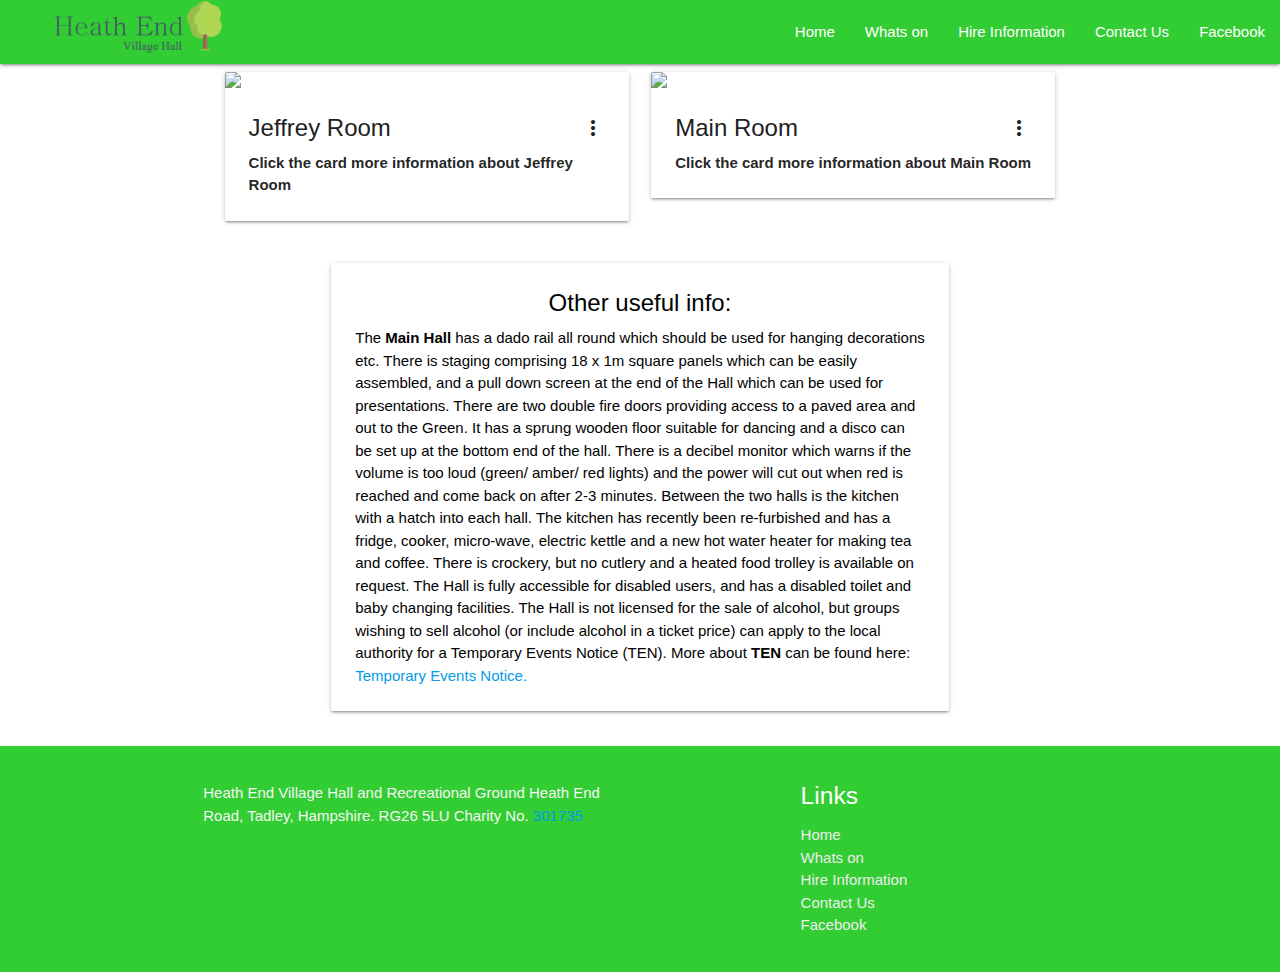
==== contact.html @ 065f5698 "Initial commit for heath end village hall" ====
<!DOCTYPE html>
  <html>
    <head>
      <!--Import Google Icon Font-->
      <link href="https://fonts.googleapis.com/icon?family=Material+Icons" rel="stylesheet">
      <!--Import materialize.css-->
      <link type="text/css" rel="stylesheet"
      href="https://cdnjs.cloudflare.com/ajax/libs/materialize/1.0.0/css/materialize.min.css"  media="screen,projection"/>

      <link href="materialise css/style.css" type="text/css" rel="stylesheet" media="screen,projection"/>
      <!--Let browser know website is optimized for mobile-->
      <meta name="viewport" content="width=device-width, initial-scale=1.0"/>


      <!--JQuery-->

      <script type="text/javascript" src="https://code.jquery.com/jquery-3.2.1.min.js"></script>



      <title>
          Heath End Town Hall
      </title>
    </head>
    <body>

      <header>
      <div class="nav-wrapper">
        <nav class="nav-class">
        <image src="assets/heathendlogo.png"/ class="img" >
        <ul id="nav-mobile" class="right">
          <li><a href="home.html">Home</a></li>
          <li><a href="whatson.html">Whats on</a></li>
          <li><a href="contact.html">Hire Information</a></li>
          <li><a href="contactus.html">Contact Us</a></li>
          <li><a href="facebook.html">Facebook</a></li>
        </ul>
      </div>
    </nav>
  </header>


<script>
$(document).ready(function () {
    // Plugin initialization
    $('.slider').slider();


    $('.carousel').carousel();


})
</script>

    <main>
      <div class="row">
        <div class="col s4 offset-s2">
      <link href="https://fonts.googleapis.com/icon?family=Material+Icons"
          rel="stylesheet">
            <div class="card-reveal">
            <div class="card">
              <div class="card-image center waves-effect waves-block waves-light">
                <img class="activator" src="http://www.heathendvillagehall.co.uk/communities/4/004/013/541/484/images/4631789627.jpg">
        </div>
        <div class="card-content">
          <span class="card-title activator grey-text text-darken-4"><b>Jeffrey Room</b><i class="material-icons right">more_vert</i></span>
          <p><b>Click the card more information about Jeffrey Room</b></p>
        </div>
        <div class="card-reveal">
          <span class="card-title grey-text text-darken-4"><i class="material-icons right">close</i></span>
          <p><bold>Capacity: Up to 50 seated.
                    Good for committee meetings and small groups.
                    Layout: Furnished with tables and chairs. It can seat up to 50 people.
          </bold></p>

          <p> <bold>
            Monday to Thursday: 9am-6pm @ £5.00 per hour
                                6pm-12am @ £7.00 per hour
                  </bold> </p>
                  <p> <bold>
                              Friday: 9am-6pm @ £5.00 per hour
                                      6pm-12am @ £20 per hour*
                  </p> </bold>
                  <p> <bold>
                            Saturday: 9am-6pm @ £7 per hour
                                      6pm-12am @ £25 per hour*
                  </p> </bold>

                  <p> <bold>
                  Sunday: 9am-10:30pm @ £7 per hour </bold>
                  </p>
        </div>
      </div>
    </div>
  </div>

  <div class="col s4 ;">
<link href="https://fonts.googleapis.com/icon?family=Material+Icons"
    rel="stylesheet">
      <div class="card-reveal">
      <div class="card">
        <div class="card-image center waves-effect waves-block waves-light">
          <img class="activator" src="http://www.heathendvillagehall.co.uk/communities/4/004/013/541/484/images/4631789626.jpg">
  </div>
  <div class="card-content">
    <span class="card-title activator grey-text text-darken-4"><b>Main Room</b><i class="material-icons right">more_vert</i></span>
    <p><b>Click the card more information about Main Room</b></p>
  </div>
  <div class="card-reveal">
    <span class="card-title grey-text text-darken-4"><i class="material-icons right">close</i></span>
    <p><bold>Capacity: Up to 150 adults and 30 children seated
              Good for: larger events, dance and disco
              Layout: 150 chairs and 20 trestle tables (approx 1.8m x 0.75m, each seating a maximum of 8 people) and 30 small chairs and 8 small tables that can be used for children’s parties.
    </bold></p>

    <p> <bold>
      Monday to Thursday: 9am-6pm @ £6 per hour
                          6pm-12am @ £9 per hour
            </bold> </p>
            <p> <bold>
                        Friday: 9am-6pm @ £6 per hour
                                6pm-12am @ £20 per hour*
            </p> </bold>
            <p> <bold>
                      Saturday: 9am-6pm @ £11 per hour
                                6pm-12am @ £25 per hour*
            </p> </bold>

            <p> <bold>
            Sunday: 9am-10:30pm @ £11 per hour </bold>
            </p>
  </div>
</div>
</div>
</div>
</div>

<div class="row">
 <div class="col s6 offset-s3">
   <div class="card white lighten-1">
     <div class="card-content black-text">
       <span class="card-title center"><b>Other useful info:</b></span>
       The <b> Main Hall </b> has a dado rail all round which should be used for hanging decorations etc. There is staging comprising 18 x 1m square panels which can be easily assembled, and a pull down screen at the end of the Hall which can be used for presentations.
       There are two double fire doors providing access to a paved area and out to the Green. It has a sprung wooden floor suitable for dancing and a disco can be set up at the bottom end of the hall. There is a decibel monitor which warns if the volume is too loud (green/ amber/ red lights) and the power will cut out when red is reached and come back on after 2-3 minutes.
       Between the two halls is the kitchen with a hatch into each hall. The kitchen has recently been re-furbished and has a fridge, cooker, micro-wave, electric kettle and a new hot water heater for making tea and coffee. There is crockery, but no cutlery and a heated food trolley is available on request.
       The Hall is fully accessible for disabled users, and has a disabled toilet and baby changing facilities.
       The Hall is not licensed for the sale of alcohol, but groups wishing to sell alcohol (or include alcohol in a ticket price) can apply to the local authority for a Temporary Events Notice (TEN).
       More about <b> TEN </b> can be found here: <a href="https://www.gov.uk/temporary-events-notice">Temporary Events Notice.</a> </p>

     </div>
   </div>
 </div>
</div>

    </main>


    <footer class="page-footer">
           <div class="container">
             <div class="row">
               <div class="col l6 s12">
                 <h5 class="white-text"></h5>
                 <p class="grey-text text-lighten-4">Heath End Village Hall and Recreational Ground Heath End Road,
                 Tadley, Hampshire. RG26 5LU
                 Charity No. <a href="http://beta.charitycommission.gov.uk/charity-details/?subid=0&regid=301735"> 301735 </a></p>
               </div>
               <div class="col l4 offset-l2 s12">
                 <h5 class="white-text">Links</h5>
                 <ul>
                   <li><a class="grey-text text-lighten-3" href="home.html">Home</a></li>
                   <li><a class="grey-text text-lighten-3" href="#!">Whats on</a></li>
                   <li><a class="grey-text text-lighten-3" href="contact.html">Hire Information</a></li>
                   <li><a class="grey-text text-lighten-3" href="contactus.html">Contact Us</a></li>
                   <li><a class="grey-text text-lighten-3" href="#!">Facebook</a></li>
                 </ul>
               </div>
             </div>
           </div>
             </div>
           </div>




         </footer>

      <!--JavaScript at end of body for optimized loading-->
      <script type="text/javascript" src="https://cdnjs.cloudflare.com/ajax/libs/materialize/1.0.0/js/materialize.min.js"></script>
    </body>
  </html>
---- materialise css/style.css ----
body {
    display: flex;
    min-height: 100vh;
    flex-direction: column;
  }

  main {
    flex: 1 0 auto;
  }

  .page-footer{
    background-color: limegreen
  }


  .nav-class{
    background-color: limegreen
  }

  .nav-wrapper .img{
    height: 65px;
  }

  .img{
      height: 700px;
  }

  .card-image {
    height: 100px
    width:100px
  }

  .card-reveal{
  padding: 15px 25px
  width: 600px;
}
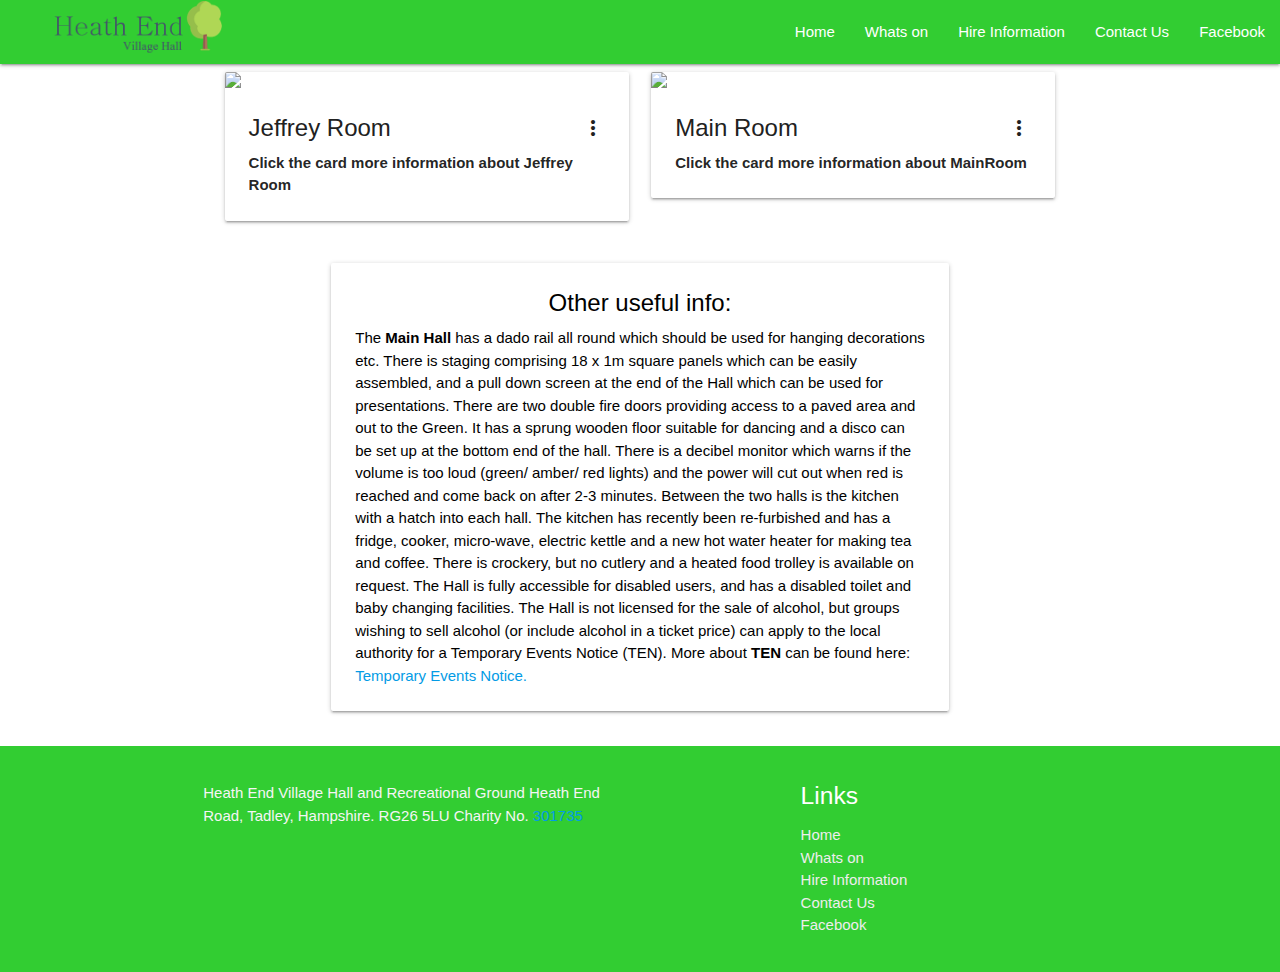
==== commit 6a54ddfd: "Footer changed to contain more content - still some work required" ====
--- a/contact.html
+++ b/contact.html
@@ -104,7 +104,7 @@
   </div>
   <div class="card-content">
     <span class="card-title activator grey-text text-darken-4"><b>Main Room</b><i class="material-icons right">more_vert</i></span>
-    <p><b>Click the card more information about Main Room</b></p>
+    <p><b>Click the card more information about MainRoom</b></p>
   </div>
   <div class="card-reveal">
     <span class="card-title grey-text text-darken-4"><i class="material-icons right">close</i></span>
--- a/materialise css/style.css
+++ b/materialise css/style.css
@@ -35,3 +35,176 @@
   padding: 15px 25px
   width: 600px;
 }
+
+.footer-distributed{
+	background-color: limegreen;
+	box-shadow: 0 1px 1px 0 rgba(0, 0, 0, 0.12);
+	box-sizing: border-box;
+	width: 100%;
+	text-align: left;
+	font: bold 16px sans-serif;
+
+	padding: 55px 50px;
+	margin-top: 80px;
+}
+
+.footer-distributed .footer-left,
+.footer-distributed .footer-center,
+.footer-distributed .footer-right{
+	display: inline-block;
+	vertical-align: top;
+}
+
+/* Footer left */
+
+.footer-distributed .footer-left{
+	width: 40%;
+}
+
+/* The company logo */
+
+.footer-distributed h3{
+	color: white;
+	font: normal 36px 'Cookie', cursive;
+	margin: 0;
+}
+
+.footer-distributed h3 span{
+	color:  limegreen;
+}
+
+/* Footer links */
+
+.footer-distributed .footer-links{
+	color:  white;
+	margin: 20px 0 12px;
+	padding: 0;
+}
+
+.footer-distributed .footer-links a{
+	display:inline-block;
+	line-height: 1.8;
+	text-decoration: none;
+	color:  inherit;
+}
+
+.footer-distributed .footer-company-name{
+	color:  white;
+	font-size: 14px;
+	font-weight: normal;
+	margin: 0;
+}
+
+/* Footer Center */
+
+.footer-distributed .footer-center{
+	width: 35%;
+}
+
+.footer-distributed .footer-center i{
+	background-color:  white;
+	color: limegreen;
+	font-size: 25px;
+	width: 38px;
+	height: 38px;
+	border-radius: 50%;
+	text-align: center;
+	line-height: 42px;
+	margin: 10px 15px;
+	vertical-align: middle;
+}
+
+.footer-distributed .footer-center i.fa-envelope{
+	font-size: 17px;
+	line-height: 38px;
+}
+
+.footer-distributed .footer-center p{
+	display: inline-block;
+	color: white;
+	vertical-align: middle;
+	margin:0;
+}
+
+.footer-distributed .footer-center p span{
+	display:block;
+	font-weight: normal;
+	font-size:14px;
+	line-height:2;
+}
+
+.footer-distributed .footer-center p a{
+	color:  white;
+	text-decoration: none;;
+}
+
+
+/* Footer Right */
+
+.footer-distributed .footer-right{
+	width: 20%;
+}
+
+.footer-distributed .footer-company-about{
+	line-height: 20px;
+	color:  white;
+	font-size: 13px;
+	font-weight: normal;
+	margin: 0;
+}
+
+.footer-distributed .footer-company-about span{
+	display: block;
+	color:  white;
+	font-size: 14px;
+	font-weight: bold;
+	margin-bottom: 20px;
+}
+
+.footer-distributed .footer-icons{
+	margin-top: 25px;
+}
+
+.footer-distributed .footer-icons a{
+	display: inline-block;
+	width: 35px;
+	height: 35px;
+	cursor: pointer;
+	background-color:  white;
+	border-radius: 2px;
+
+	font-size: 20px;
+	color: limegreen;
+	text-align: center;
+	line-height: 35px;
+
+	margin-right: 3px;
+	margin-bottom: 5px;
+}
+
+
+
+@media (max-width: 880px) {
+
+	.footer-distributed{
+		font: bold 14px sans-serif;
+	}
+
+	.footer-distributed .footer-left,
+	.footer-distributed .footer-center,
+	.footer-distributed .footer-right{
+		display: block;
+		width: 100%;
+		margin-bottom: 40px;
+		text-align: center;
+	}
+
+	.footer-distributed .footer-center i{
+		margin-left: 0;
+	}
+
+}
+
+.footer-img{
+    height: 75px;
+}
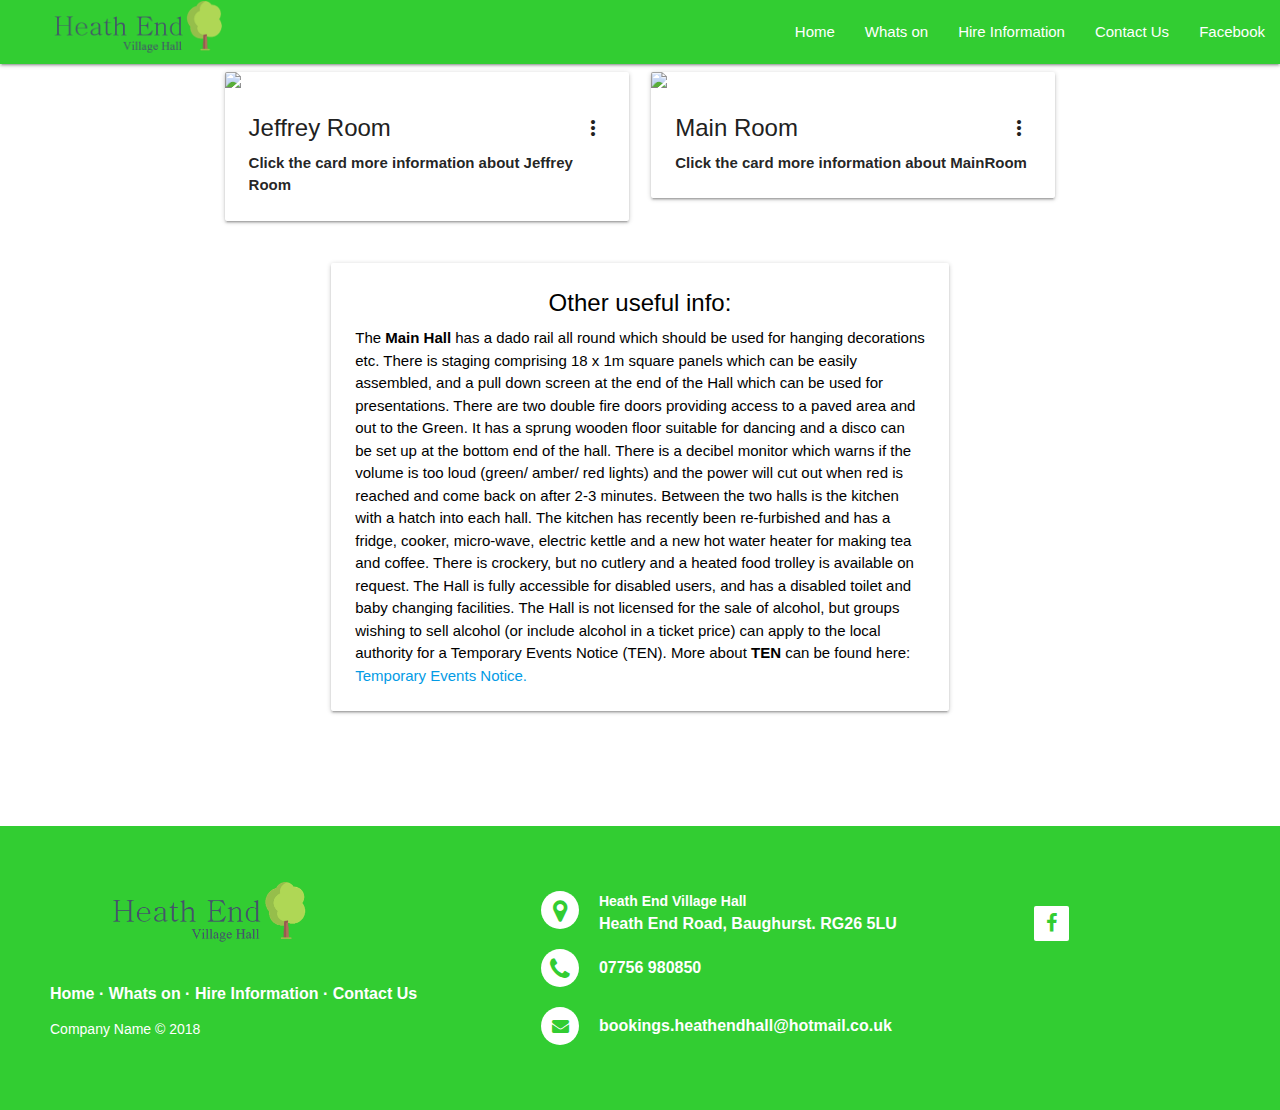
==== commit 89c29d3e: "Footer changed for all pages, whats on slider added in" ====
--- a/contact.html
+++ b/contact.html
@@ -11,7 +11,7 @@
       <!--Let browser know website is optimized for mobile-->
       <meta name="viewport" content="width=device-width, initial-scale=1.0"/>
 
-
+      <link href="http://maxcdn.bootstrapcdn.com/font-awesome/4.1.0/css/font-awesome.min.css" rel="stylesheet">
       <!--JQuery-->
 
       <script type="text/javascript" src="https://code.jquery.com/jquery-3.2.1.min.js"></script>
@@ -29,7 +29,7 @@
         <nav class="nav-class">
         <image src="assets/heathendlogo.png"/ class="img" >
         <ul id="nav-mobile" class="right">
-          <li><a href="home.html">Home</a></li>
+          <li><a href="index.html">Home</a></li>
           <li><a href="whatson.html">Whats on</a></li>
           <li><a href="contact.html">Hire Information</a></li>
           <li><a href="contactus.html">Contact Us</a></li>
@@ -155,34 +155,64 @@
     </main>
 
 
-    <footer class="page-footer">
-           <div class="container">
-             <div class="row">
-               <div class="col l6 s12">
-                 <h5 class="white-text"></h5>
-                 <p class="grey-text text-lighten-4">Heath End Village Hall and Recreational Ground Heath End Road,
-                 Tadley, Hampshire. RG26 5LU
-                 Charity No. <a href="http://beta.charitycommission.gov.uk/charity-details/?subid=0&regid=301735"> 301735 </a></p>
-               </div>
-               <div class="col l4 offset-l2 s12">
-                 <h5 class="white-text">Links</h5>
-                 <ul>
-                   <li><a class="grey-text text-lighten-3" href="home.html">Home</a></li>
-                   <li><a class="grey-text text-lighten-3" href="#!">Whats on</a></li>
-                   <li><a class="grey-text text-lighten-3" href="contact.html">Hire Information</a></li>
-                   <li><a class="grey-text text-lighten-3" href="contactus.html">Contact Us</a></li>
-                   <li><a class="grey-text text-lighten-3" href="#!">Facebook</a></li>
-                 </ul>
-               </div>
-             </div>
-           </div>
-             </div>
-           </div>
-
-
-
-
-         </footer>
+
+        <footer class="footer-distributed">
+
+
+          <div class="footer-left">
+
+            <image src="assets/heathendlogo.png" class="footer-img" >
+
+            <p class="footer-links">
+              <a href="#">Home</a>
+              ·
+              <a href="#">Whats on</a>
+              ·
+              <a href="#">Hire Information</a>
+              ·
+              <a href="#">Contact Us</a>
+
+            </p>
+
+            <p class="footer-company-name">Company Name &copy; 2018</p>
+          </div>
+
+          <div class="footer-center">
+
+            <div>
+              <i class="fa fa-map-marker"></i>
+              <p><span><b>Heath End Village Hall</b></span>Heath End Road, Baughurst. RG26 5LU </p>
+            </div>
+
+            <div>
+              <i class="fa fa-phone"></i>
+              <p>07756 980850</p>
+            </div>
+
+            <div>
+              <i class="fa fa-envelope"></i>
+              <p><a href="mailto:bookings.heathendhall@hotmail.co.uk">bookings.heathendhall@hotmail.co.uk</a></p>
+            </div>
+
+          </div>
+
+          <div class="footer-right">
+
+
+
+            <div class="row">
+              <div class="col s8 offset-s4">
+            <div class="footer-icons">
+
+
+              <a href="https://en-gb.facebook.com/HeathEndVillageHall/"><i class="fa fa-facebook"></i></a>
+
+            </div>
+
+          </div>
+        </div>
+
+        </footer>
 
       <!--JavaScript at end of body for optimized loading-->
       <script type="text/javascript" src="https://cdnjs.cloudflare.com/ajax/libs/materialize/1.0.0/js/materialize.min.js"></script>
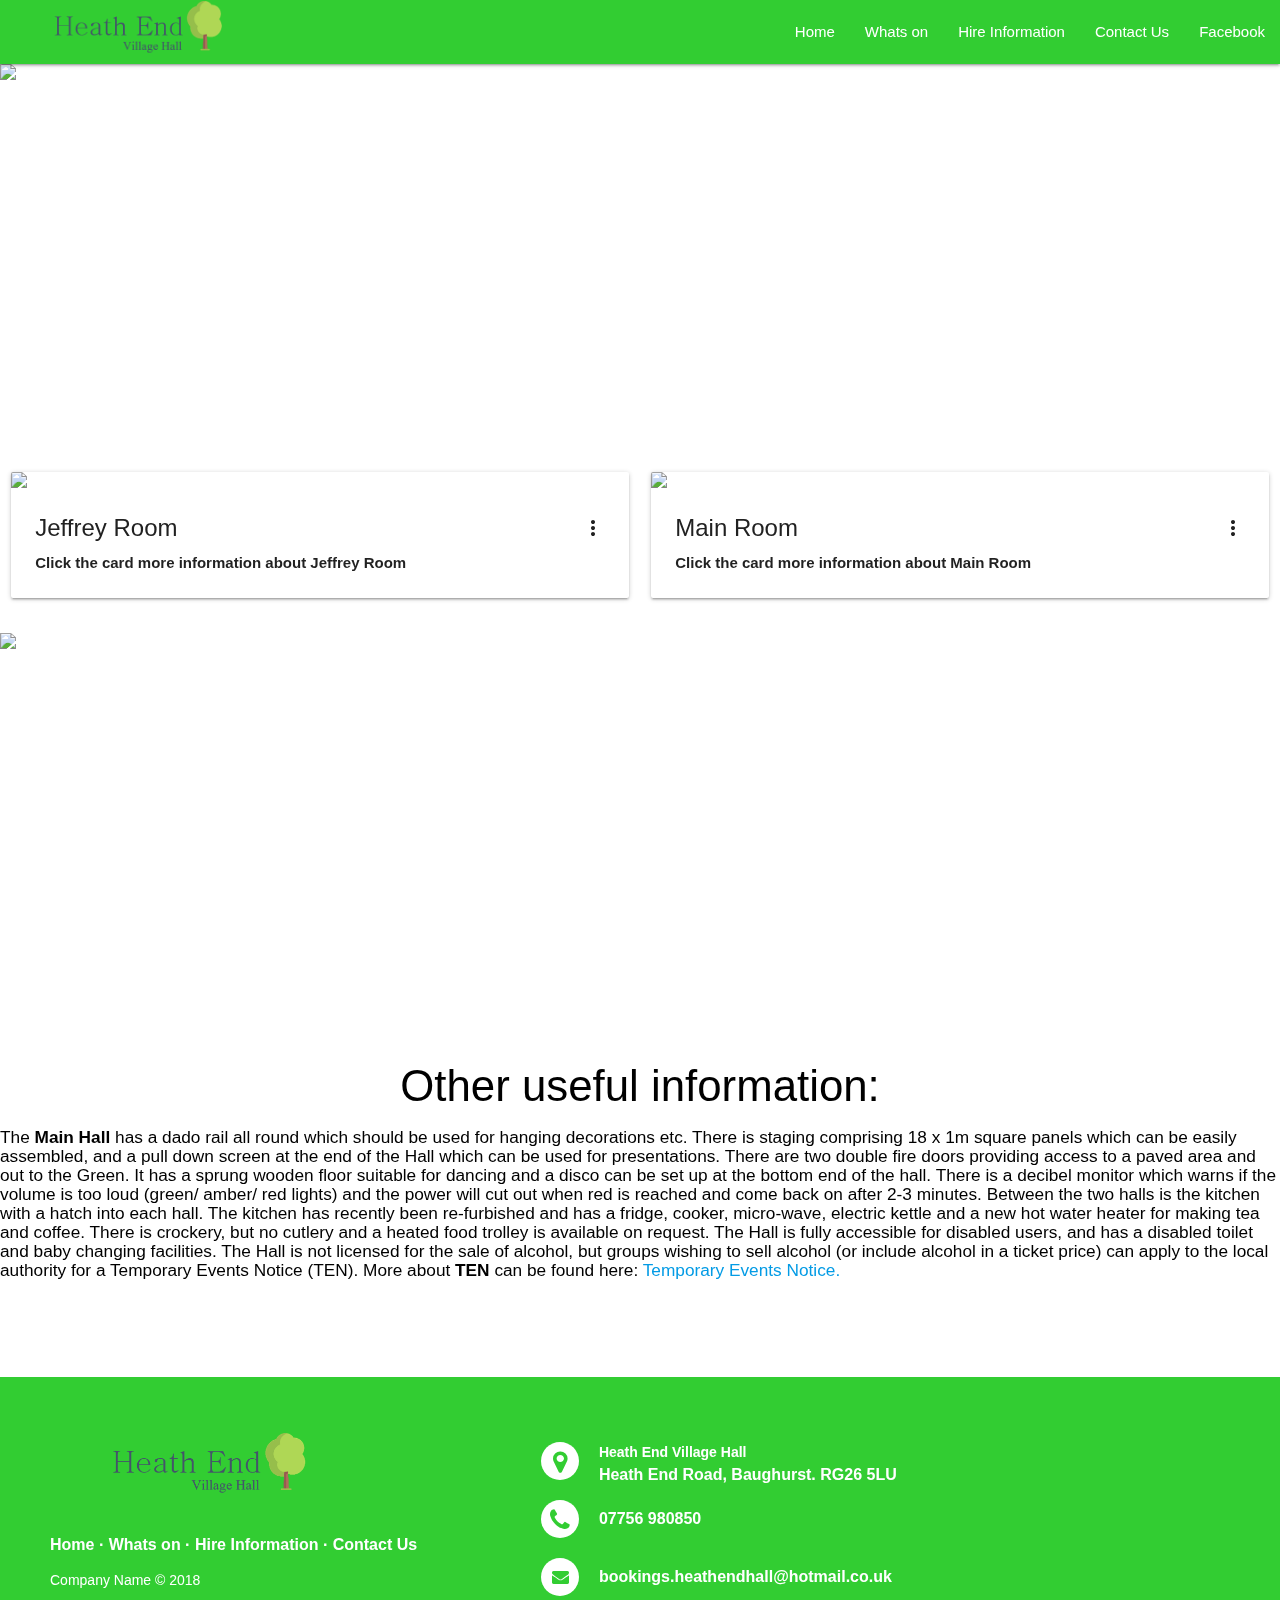
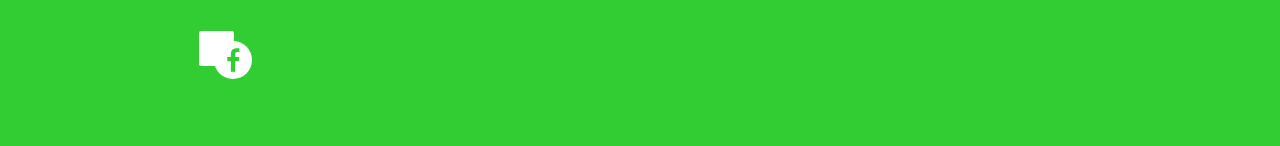
==== commit 775ac1bd: "Changes to hire information and footer" ====
--- a/contact.html
+++ b/contact.html
@@ -48,13 +48,28 @@
 
     $('.carousel').carousel();
 
+    $(document).ready(function(){
+   $('.parallax').parallax();
+ });
+
 
 })
 </script>
 
     <main>
+
+      <div class="parallax-container">
+          <div class="parallax"><img src="assets/hireinfocut.png"></div>
+          <li>
+            <div class="caption center-align">
+              <h3 class="white-text">Hire Information:</h3>
+              <h5 class="white-text">To find out more about the rooms we have, click on each room or scroll down to view further information</h5>
+            </div>
+          </li>
+        </div>
+
       <div class="row">
-        <div class="col s4 offset-s2">
+        <div class="col s6">
       <link href="https://fonts.googleapis.com/icon?family=Material+Icons"
           rel="stylesheet">
             <div class="card-reveal">
@@ -94,7 +109,7 @@
     </div>
   </div>
 
-  <div class="col s4 ;">
+  <div class="col s6">
 <link href="https://fonts.googleapis.com/icon?family=Material+Icons"
     rel="stylesheet">
       <div class="card-reveal">
@@ -104,7 +119,7 @@
   </div>
   <div class="card-content">
     <span class="card-title activator grey-text text-darken-4"><b>Main Room</b><i class="material-icons right">more_vert</i></span>
-    <p><b>Click the card more information about MainRoom</b></p>
+    <p><b>Click the card more information about Main Room</b></p>
   </div>
   <div class="card-reveal">
     <span class="card-title grey-text text-darken-4"><i class="material-icons right">close</i></span>
@@ -135,22 +150,17 @@
 </div>
 </div>
 
-<div class="row">
- <div class="col s6 offset-s3">
-   <div class="card white lighten-1">
-     <div class="card-content black-text">
-       <span class="card-title center"><b>Other useful info:</b></span>
-       The <b> Main Hall </b> has a dado rail all round which should be used for hanging decorations etc. There is staging comprising 18 x 1m square panels which can be easily assembled, and a pull down screen at the end of the Hall which can be used for presentations.
-       There are two double fire doors providing access to a paved area and out to the Green. It has a sprung wooden floor suitable for dancing and a disco can be set up at the bottom end of the hall. There is a decibel monitor which warns if the volume is too loud (green/ amber/ red lights) and the power will cut out when red is reached and come back on after 2-3 minutes.
-       Between the two halls is the kitchen with a hatch into each hall. The kitchen has recently been re-furbished and has a fridge, cooker, micro-wave, electric kettle and a new hot water heater for making tea and coffee. There is crockery, but no cutlery and a heated food trolley is available on request.
-       The Hall is fully accessible for disabled users, and has a disabled toilet and baby changing facilities.
-       The Hall is not licensed for the sale of alcohol, but groups wishing to sell alcohol (or include alcohol in a ticket price) can apply to the local authority for a Temporary Events Notice (TEN).
-       More about <b> TEN </b> can be found here: <a href="https://www.gov.uk/temporary-events-notice">Temporary Events Notice.</a> </p>
-
-     </div>
-   </div>
- </div>
-</div>
+<div class="parallax-container">
+    <div class="parallax"><img src="assets/hireinfocut2.png"></div>
+  </div>
+
+  <h3 class="black-text center">Other useful information:</h3>
+  <h6 class="black-text"> The <b> Main Hall </b> has a dado rail all round which should be used for hanging decorations etc. There is staging comprising 18 x 1m square panels which can be easily assembled, and a pull down screen at the end of the Hall which can be used for presentations.
+   There are two double fire doors providing access to a paved area and out to the Green. It has a sprung wooden floor suitable for dancing and a disco can be set up at the bottom end of the hall. There is a decibel monitor which warns if the volume is too loud (green/ amber/ red lights) and the power will cut out when red is reached and come back on after 2-3 minutes.
+   Between the two halls is the kitchen with a hatch into each hall. The kitchen has recently been re-furbished and has a fridge, cooker, micro-wave, electric kettle and a new hot water heater for making tea and coffee. There is crockery, but no cutlery and a heated food trolley is available on request.
+   The Hall is fully accessible for disabled users, and has a disabled toilet and baby changing facilities.
+   The Hall is not licensed for the sale of alcohol, but groups wishing to sell alcohol (or include alcohol in a ticket price) can apply to the local authority for a Temporary Events Notice (TEN).
+   More about <b> TEN </b> can be found here: <a href="https://www.gov.uk/temporary-events-notice">Temporary Events Notice.</a> </p></h5>
 
     </main>
 
--- a/materialise css/style.css
+++ b/materialise css/style.css
@@ -139,10 +139,56 @@
 }
 
 
+
+
+
+
+.footer-distributed .footer-right{
+	width: 35%;
+}
+
+.footer-distributed .footer-right i{
+	background-color:  white;
+	color: limegreen;
+	font-size: 25px;
+	width: 38px;
+	height: 38px;
+	border-radius: 50%;
+	text-align: center;
+	line-height: 42px;
+	margin: 10px 15px;
+	vertical-align: middle;
+}
+
+.footer-distributed .footer-right i.fa-envelope{
+	font-size: 17px;
+	line-height: 38px;
+}
+
+.footer-distributed .footer-right p{
+	display: inline-block;
+	color: white;
+	vertical-align: middle;
+	margin:0;
+}
+
+.footer-distributed .footer-right p span{
+	display:block;
+	font-weight: normal;
+	font-size:14px;
+	line-height:2;
+}
+
+.footer-distributed .footer-right p a{
+	color:  white;
+	text-decoration: none;;
+}
+
+
 /* Footer Right */
 
 .footer-distributed .footer-right{
-	width: 20%;
+	width: 35%;
 }
 
 .footer-distributed .footer-company-about{
@@ -208,3 +254,7 @@
 .footer-img{
     height: 75px;
 }
+
+.parallax-container {
+     height:400px;
+   }
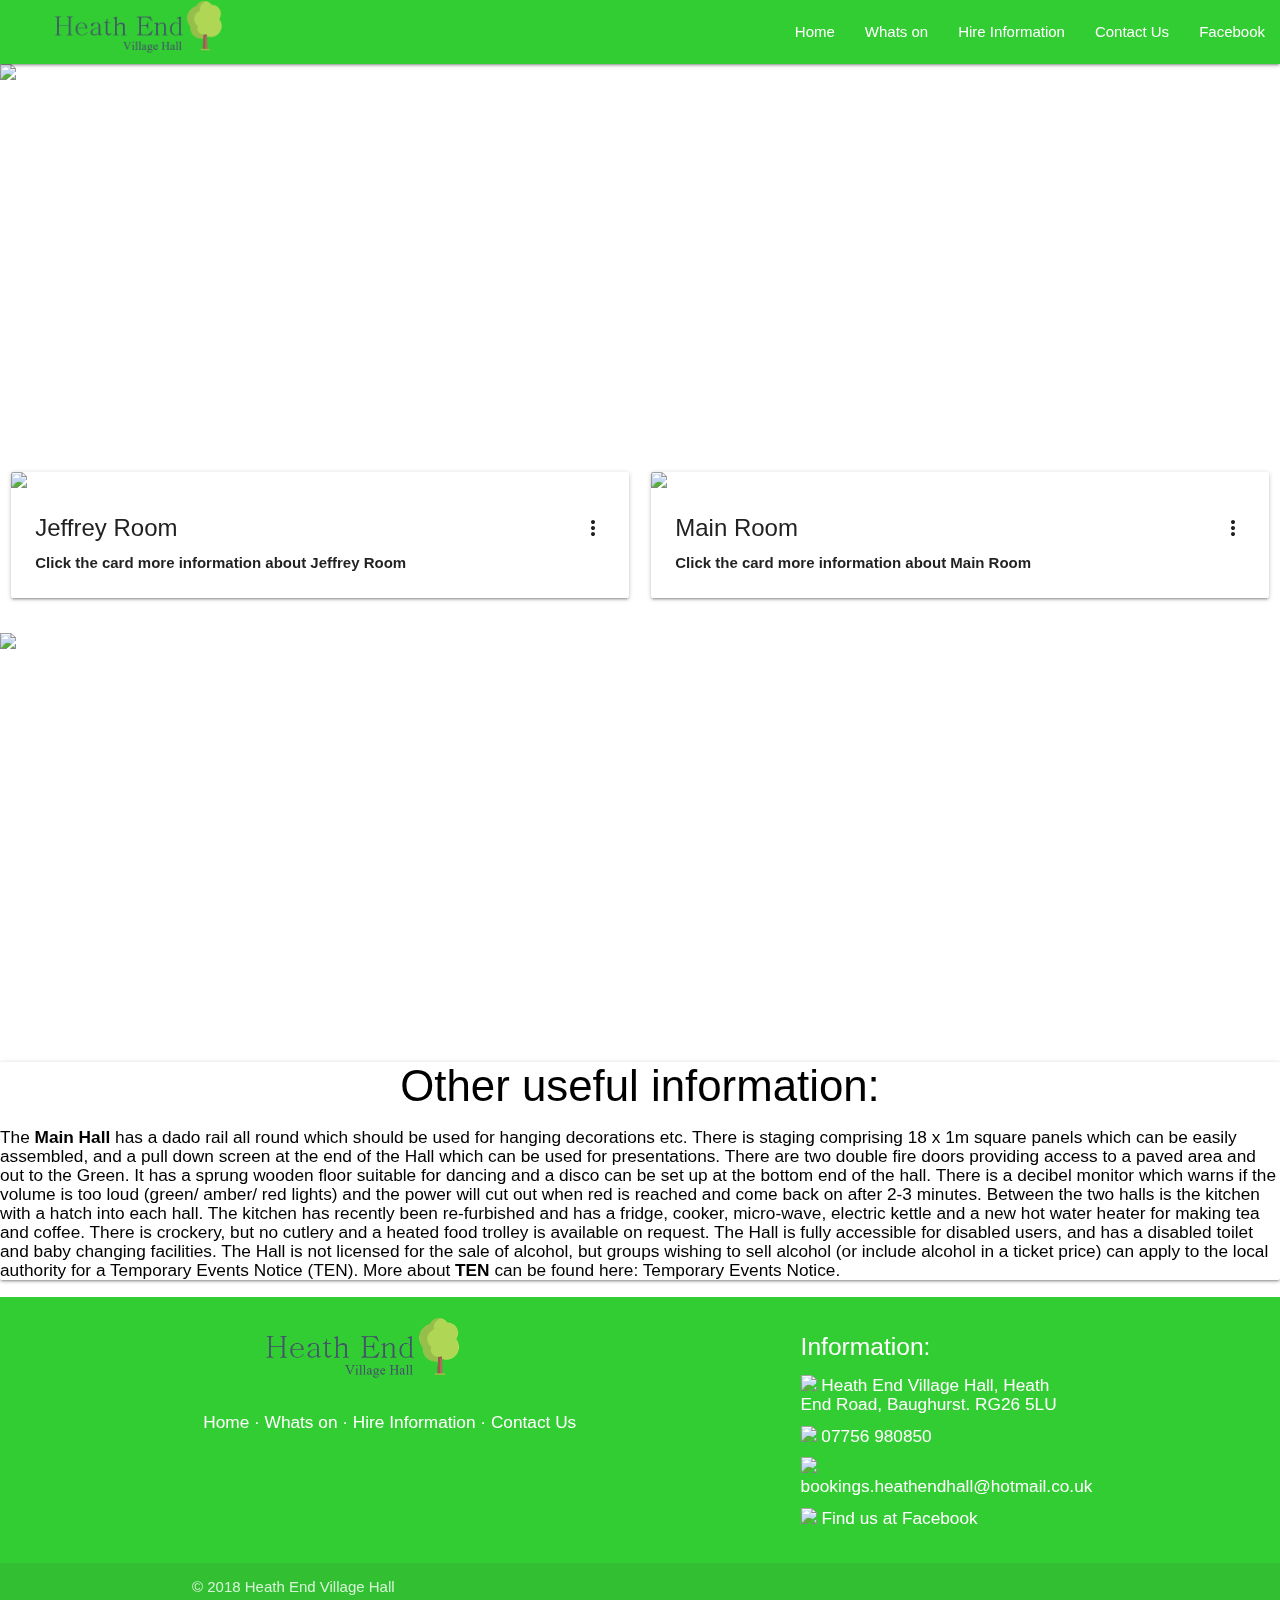
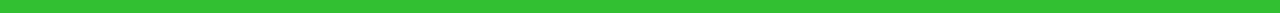
==== commit 978f3040: "Google maps added into contact us page, final edit for footer" ====
--- a/contact.html
+++ b/contact.html
@@ -153,76 +153,43 @@
 <div class="parallax-container">
     <div class="parallax"><img src="assets/hireinfocut2.png"></div>
   </div>
-
+<div class="card">
   <h3 class="black-text center">Other useful information:</h3>
   <h6 class="black-text"> The <b> Main Hall </b> has a dado rail all round which should be used for hanging decorations etc. There is staging comprising 18 x 1m square panels which can be easily assembled, and a pull down screen at the end of the Hall which can be used for presentations.
    There are two double fire doors providing access to a paved area and out to the Green. It has a sprung wooden floor suitable for dancing and a disco can be set up at the bottom end of the hall. There is a decibel monitor which warns if the volume is too loud (green/ amber/ red lights) and the power will cut out when red is reached and come back on after 2-3 minutes.
    Between the two halls is the kitchen with a hatch into each hall. The kitchen has recently been re-furbished and has a fridge, cooker, micro-wave, electric kettle and a new hot water heater for making tea and coffee. There is crockery, but no cutlery and a heated food trolley is available on request.
    The Hall is fully accessible for disabled users, and has a disabled toilet and baby changing facilities.
    The Hall is not licensed for the sale of alcohol, but groups wishing to sell alcohol (or include alcohol in a ticket price) can apply to the local authority for a Temporary Events Notice (TEN).
-   More about <b> TEN </b> can be found here: <a href="https://www.gov.uk/temporary-events-notice">Temporary Events Notice.</a> </p></h5>
+   More about <b> TEN </b> can be found here: <a href style="color:black"="https://www.gov.uk/temporary-events-notice">Temporary Events Notice.</a> </p></h6>
 
     </main>
 
 
 
-        <footer class="footer-distributed">
-
-
-          <div class="footer-left">
-
-            <image src="assets/heathendlogo.png" class="footer-img" >
-
-            <p class="footer-links">
-              <a href="#">Home</a>
-              ·
-              <a href="#">Whats on</a>
-              ·
-              <a href="#">Hire Information</a>
-              ·
-              <a href="#">Contact Us</a>
-
-            </p>
-
-            <p class="footer-company-name">Company Name &copy; 2018</p>
-          </div>
-
-          <div class="footer-center">
-
-            <div>
-              <i class="fa fa-map-marker"></i>
-              <p><span><b>Heath End Village Hall</b></span>Heath End Road, Baughurst. RG26 5LU </p>
-            </div>
-
-            <div>
-              <i class="fa fa-phone"></i>
-              <p>07756 980850</p>
-            </div>
-
-            <div>
-              <i class="fa fa-envelope"></i>
-              <p><a href="mailto:bookings.heathendhall@hotmail.co.uk">bookings.heathendhall@hotmail.co.uk</a></p>
-            </div>
-
-          </div>
-
-          <div class="footer-right">
-
-
-
-            <div class="row">
-              <div class="col s8 offset-s4">
-            <div class="footer-icons">
-
-
-              <a href="https://en-gb.facebook.com/HeathEndVillageHall/"><i class="fa fa-facebook"></i></a>
-
-            </div>
-
-          </div>
-        </div>
-
-        </footer>
+    <footer class="page-footer">
+             <div class="container">
+               <div class="row">
+                 <div class="col l6 s12">
+                  <image src="assets/heathendlogo.png" class="footer-img" >
+                    <p class="footer-links"> <h6><a href style="color:white"="#">Home</a> · <a href style="color:white"="#">Whats on</a> · <a href style="color: white"="#">Hire Information</a> · <a href style="color: white"="#">Contact Us</a> </p>
+                 </div>
+                 <div class="col l4 offset-l2 s12">
+                   <h5 class="white-text">Information:</h5>
+                   <ul>
+                    <h6 class="white-text"> <image src="https://image.flaticon.com/icons/svg/771/771619.svg" class="icon-footer-img"> Heath End Village Hall, Heath End Road, Baughurst. RG26 5LU </h5></i>
+                    <h6 class="white-text"> <image src="https://image.flaticon.com/icons/svg/771/771610.svg" class="icon-footer-img"> 07756 980850 </i> </h6>
+                    <h6 class="white-text"> <image src="https://image.flaticon.com/icons/svg/771/771619.svg" class="icon-footer-img"> bookings.heathendhall@hotmail.co.uk</i> </h6>
+                    <h6 class="white-text"> <image src="https://image.flaticon.com/icons/svg/145/145802.svg" class="icon-footer-img"></i> <a href="https://en-gb.facebook.com/HeathEndVillageHall/" style="color:white"> Find us at Facebook</a> </h6>
+                   </ul>
+                 </div>
+               </div>
+             </div>
+             <div class="footer-copyright">
+               <div class="container">
+               © 2018 Heath End Village Hall
+               </div>
+             </div>
+           </footer>
 
       <!--JavaScript at end of body for optimized loading-->
       <script type="text/javascript" src="https://cdnjs.cloudflare.com/ajax/libs/materialize/1.0.0/js/materialize.min.js"></script>
--- a/materialise css/style.css
+++ b/materialise css/style.css
@@ -42,7 +42,7 @@
 	box-sizing: border-box;
 	width: 100%;
 	text-align: left;
-	font: bold 16px sans-serif;
+
 
 	padding: 55px 50px;
 	margin-top: 80px;
@@ -65,7 +65,6 @@
 
 .footer-distributed h3{
 	color: white;
-	font: normal 36px 'Cookie', cursive;
 	margin: 0;
 }
 
@@ -90,8 +89,6 @@
 
 .footer-distributed .footer-company-name{
 	color:  white;
-	font-size: 14px;
-	font-weight: normal;
 	margin: 0;
 }
 
@@ -104,7 +101,6 @@
 .footer-distributed .footer-center i{
 	background-color:  white;
 	color: limegreen;
-	font-size: 25px;
 	width: 38px;
 	height: 38px;
 	border-radius: 50%;
@@ -115,7 +111,6 @@
 }
 
 .footer-distributed .footer-center i.fa-envelope{
-	font-size: 17px;
 	line-height: 38px;
 }
 
@@ -128,8 +123,6 @@
 
 .footer-distributed .footer-center p span{
 	display:block;
-	font-weight: normal;
-	font-size:14px;
 	line-height:2;
 }
 
@@ -150,7 +143,6 @@
 .footer-distributed .footer-right i{
 	background-color:  white;
 	color: limegreen;
-	font-size: 25px;
 	width: 38px;
 	height: 38px;
 	border-radius: 50%;
@@ -161,7 +153,6 @@
 }
 
 .footer-distributed .footer-right i.fa-envelope{
-	font-size: 17px;
 	line-height: 38px;
 }
 
@@ -174,8 +165,6 @@
 
 .footer-distributed .footer-right p span{
 	display:block;
-	font-weight: normal;
-	font-size:14px;
 	line-height:2;
 }
 
@@ -194,16 +183,12 @@
 .footer-distributed .footer-company-about{
 	line-height: 20px;
 	color:  white;
-	font-size: 13px;
-	font-weight: normal;
 	margin: 0;
 }
 
 .footer-distributed .footer-company-about span{
 	display: block;
 	color:  white;
-	font-size: 14px;
-	font-weight: bold;
 	margin-bottom: 20px;
 }
 
@@ -219,7 +204,6 @@
 	background-color:  white;
 	border-radius: 2px;
 
-	font-size: 20px;
 	color: limegreen;
 	text-align: center;
 	line-height: 35px;
@@ -233,7 +217,6 @@
 @media (max-width: 880px) {
 
 	.footer-distributed{
-		font: bold 14px sans-serif;
 	}
 
 	.footer-distributed .footer-left,
@@ -255,6 +238,25 @@
     height: 75px;
 }
 
+.icon-footer-img{
+  height: 20px;
+}
+
 .parallax-container {
      height:400px;
    }
+
+
+   .map-responsive{
+    overflow:hidden;
+    padding-bottom:56.25%;
+    position:relative;
+    height:0;
+}
+.map-responsive iframe{
+    left:0;
+    top:0;
+    height:100%;
+    width:100%;
+    position:absolute;
+}
